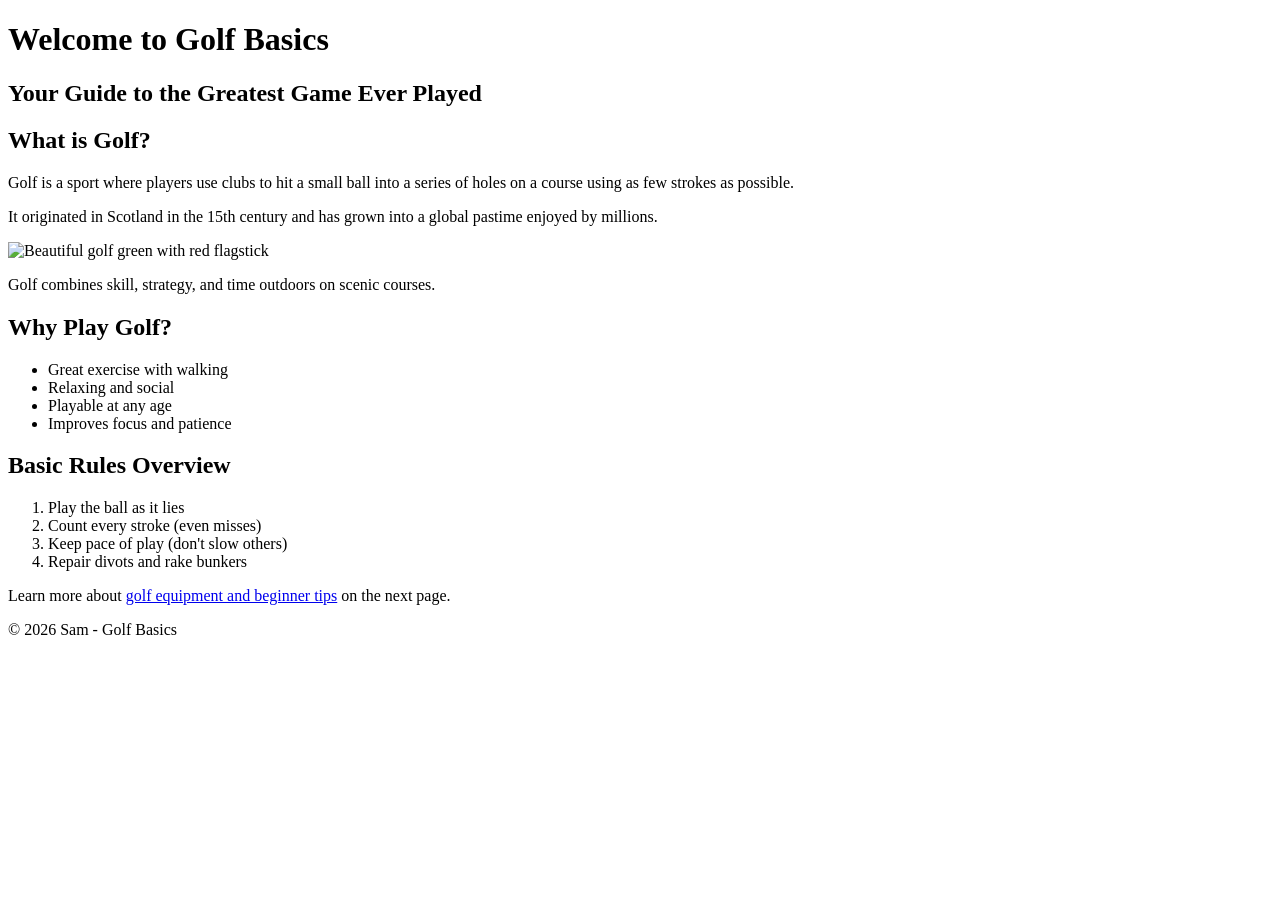
==== index.html @ 60a66d2b "Created index.html with content, semantic tags, lists, and image" ====
<!DOCTYPE html>
<html lang="en">
<head>
    <meta charset="UTF-8">
    <meta name="viewport" content="width=device-width, initial-scale=1.0">
    <title>Golf Basics - Home</title>
</head>
<body>

    <!-- Header: Contains the main title for the page -->
    <header>
        <h1>Welcome to Golf Basics</h1>
        <h2>Your Guide to the Greatest Game Ever Played</h2>
    </header>

    <!-- Main: Primary content area with sections for organization -->
    <main>
        <section>
            <!-- Section for intro: Explains what golf is with paragraphs and image -->
            <h2>What is Golf?</h2>
            <p>Golf is a sport where players use clubs to hit a small ball into a series of holes on a course using as few strokes as possible.</p>
            <p>It originated in Scotland in the 15th century and has grown into a global pastime enjoyed by millions.</p>
            
            <!-- Image: Uses relative path from images folder, with alt for accessibility and width for sizing -->
            <img src="images/golf-green.jpg" alt="Beautiful golf green with red flagstick" width="600">
            
            <p>Golf combines skill, strategy, and time outdoors on scenic courses.</p>
        </section>

        <section>
            <!-- Section for benefits: Unordered list of reasons to play -->
            <h2>Why Play Golf?</h2>
            <ul>
                <li>Great exercise with walking</li>
                <li>Relaxing and social</li>
                <li>Playable at any age</li>
                <li>Improves focus and patience</li>
            </ul>
        </section>

        <section>
            <!-- Section for rules: Ordered list for step-like overview -->
            <h2>Basic Rules Overview</h2>
            <ol>
                <li>Play the ball as it lies</li>
                <li>Count every stroke (even misses)</li>
                <li>Keep pace of play (don't slow others)</li>
                <li>Repair divots and rake bunkers</li>
            </ol>
        </section>
    </main>

    <!-- Footer: Contains copyright and internal link to the other page -->
    <footer>
        <p>Learn more about <a href="page2.html">golf equipment and beginner tips</a> on the next page.</p>
        <p>&copy; 2026 Sam - Golf Basics</p>
    </footer>

</body>
</html>
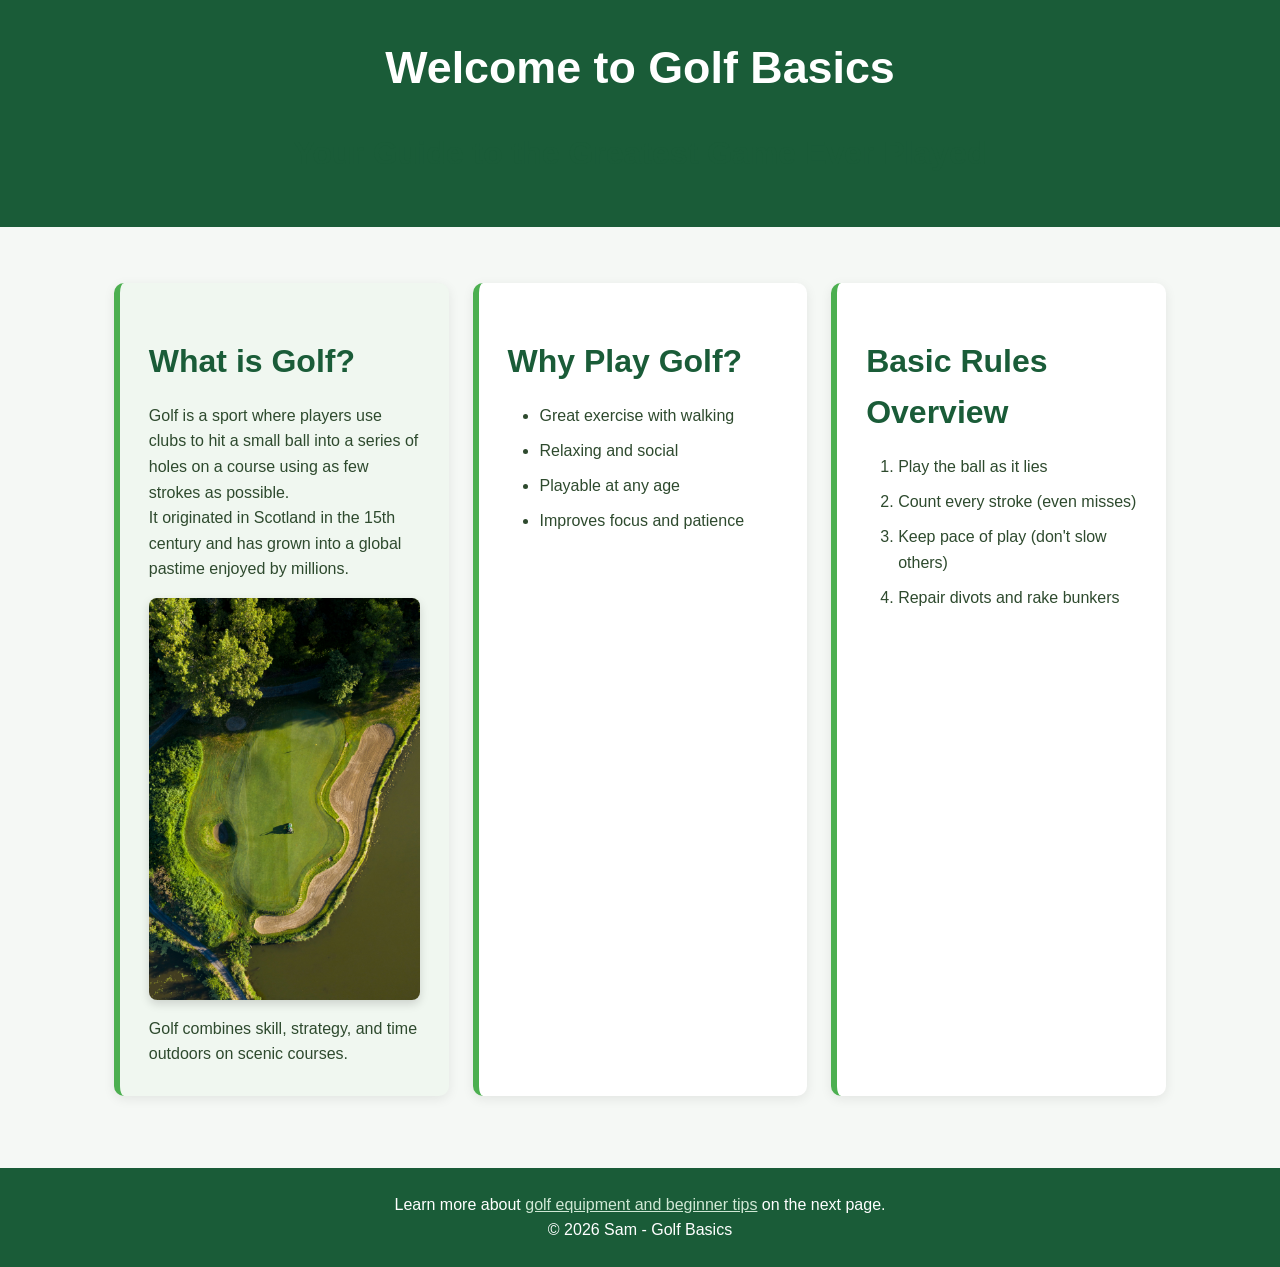
==== commit 46f24a2c: "Improved link contrast and accessibility: added underlines, better alt text, and descriptive link ph" ====
--- a/index.html
+++ b/index.html
@@ -4,6 +4,7 @@
     <meta charset="UTF-8">
     <meta name="viewport" content="width=device-width, initial-scale=1.0">
     <title>Golf Basics - Home</title>
+    <link rel="stylesheet" href="css/style.css">
 </head>
 <body>
 
@@ -12,10 +13,11 @@
         <h1>Welcome to Golf Basics</h1>
         <h2>Your Guide to the Greatest Game Ever Played</h2>
     </header>
+    <div class="container">
 
     <!-- Main: Primary content area with sections for organization -->
     <main>
-        <section>
+        <section id="intro-section" class="section-highlight">
             <!-- Section for intro: Explains what golf is with paragraphs and image -->
             <h2>What is Golf?</h2>
             <p>Golf is a sport where players use clubs to hit a small ball into a series of holes on a course using as few strokes as possible.</p>
@@ -27,7 +29,7 @@
             <p>Golf combines skill, strategy, and time outdoors on scenic courses.</p>
         </section>
 
-        <section>
+        <section class="section-highlight">
             <!-- Section for benefits: Unordered list of reasons to play -->
             <h2>Why Play Golf?</h2>
             <ul>
@@ -38,7 +40,7 @@
             </ul>
         </section>
 
-        <section>
+        <section class="section-highlight">
             <!-- Section for rules: Ordered list for step-like overview -->
             <h2>Basic Rules Overview</h2>
             <ol>
@@ -49,6 +51,7 @@
             </ol>
         </section>
     </main>
+    </div>
 
     <!-- Footer: Contains copyright and internal link to the other page -->
     <footer>
--- a/css/style.css
+++ b/css/style.css
@@ -0,0 +1,123 @@
+/* style.css - Golf Basics Educational Website */
+* {
+    margin: 0;
+    padding: 0;
+    box-sizing: border-box;
+}
+
+/* 1. Tag-based selectors (applied to all matching elements) */
+body {
+    font-family: Arial, Helvetica, sans-serif;
+    background-color: #f5f8f5;      /* very light green-gray - golf course feel */
+    color: #2e4a2e;                 /* dark green-gray text */
+    line-height: 1.6;
+}
+
+header {
+    background-color: #1a5c38;      /* forest green header */
+    color: white;
+    text-align: center;
+    padding: 2rem 1rem;
+}
+
+h1 {
+    font-size: 2.8rem;
+    margin-bottom: 0.5rem;
+}
+
+h2 {
+    font-size: 2rem;
+    margin: 1.5rem 0 1rem;
+    color: #1a5c38;                 /* matching dark green */
+}
+
+img {
+    max-width: 100%;
+    height: auto;
+    display: block;
+    margin: 1.5rem auto;
+    border-radius: 8px;
+    box-shadow: 0 4px 10px rgba(0,0,0,0.15);
+}
+
+ul, ol {
+    margin: 1rem 0 1.5rem 2rem;
+}
+
+li {
+    margin-bottom: 0.6rem;
+}
+
+footer {
+    background-color: #1a5c38;
+    color: white;
+    text-align: center;
+    padding: 1.5rem;
+    margin-top: 3rem;
+}
+
+a {
+    color: #d0e8d5;                 /* light green for links */
+    text-decoration: underline;
+}
+
+a:hover,
+a:focus {
+    outline: 3px solid #4CAF50;
+    outline-offset: 2px;
+    text-decoration: underline;
+    color: #ffffff;
+}
+
+/* 2. Classes (reusable styles - at least two) */
+.container {
+    max-width: 1100px;
+    margin: 0 auto;
+    padding: 0 1.5rem;
+}
+
+.section-highlight {
+    background-color: #ffffff;
+    padding: 1.8rem;
+    margin: 1.5rem 0;
+    border-radius: 10px;
+    box-shadow: 0 3px 12px rgba(0,0,0,0.08);
+    border-left: 6px solid #4CAF50;    /* green accent bar */
+}
+
+.callout {
+    background-color: #e8f5e9;
+    padding: 1.2rem;
+    border-left: 5px solid #4CAF50;
+    margin: 1.5rem 0;
+    font-style: italic;
+}
+
+/* 3. IDs (unique elements - at least two) */
+#intro-section {
+    background-color: #f0f7f0;
+}
+
+#equipment-section {
+    background-color: #f9fff9;
+}
+
+
+main {
+    display: flex;
+    flex-wrap: wrap;
+    gap: 1.5rem;
+    margin: 2rem 0;
+}
+
+main section {
+    flex: 1 1 320px;                /* grow, shrink, base ~320px */
+    min-width: 0;                   /* prevents overflow */
+}
+
+/* On small screens, stack vertically (already happens thanks to flex-wrap) */
+
+/* Optional: make images in flex items behave nicely */
+main section img {
+    margin: 1rem auto;
+}
